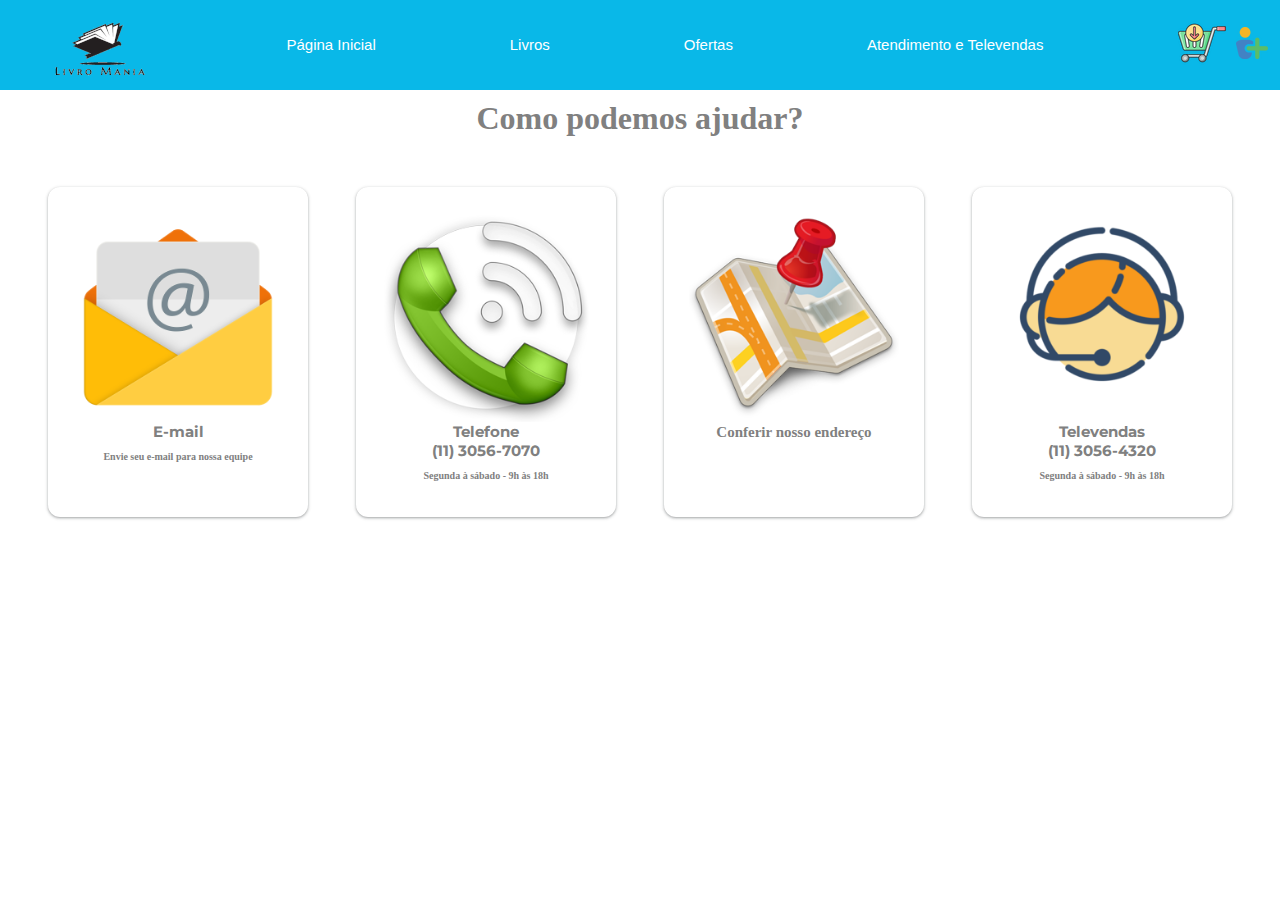
==== atendimento.html @ 5b3447bf "." ====
<!DOCTYPE html>
<html lang="pt-br">

<head>
    <meta charset="UTF-8">
    <meta name="viewport" content="width=device-width, initial-scale=1.0">
    <title>Livraria - Centra de ajuda</title>
    <!--Links pra fontes e o CSS-->
    <link rel="stylesheet" href="./css/style.css">
    <link rel="shortcut icon" href="./img/favicon.ico" type="image/x-icon" />
    <link href="https://fonts.googleapis.com/css2?family=Viga&display=swap" rel="stylesheet">
    <link href="https://fonts.googleapis.com/css2?family=Montserrat:wght@300&display=swap" rel="stylesheet" />

    <style>
        h1 {
            text-align: center;
            color: gray;
            margin-top: 10px;

        }

        .galerry {
            width: 100%;
            height: 400px;
            margin-top: 50px;
            display: flex;
            flex-direction: row;
            justify-content: space-evenly;
        }

        .galerry :hover {
            -webkit-transform: scale(1.1);
        }

        .at {
            width: 260px;
            height: 330px;
            padding: 25px;
            display: flex;
            align-items: stretch;
            flex-direction: column;
            border-radius: 12px;
            box-shadow: rgba(60, 64, 67, 0.3) 0px 1px 2px 0px, rgba(60, 64, 67, 0.15) 0px 1px 3px 1px;
        }

        h4 {
            font-family: 'Montserrat', sans-serif;
            font-size: 15px;
            text-align: center;
            color: gray;
        }

        a {
            text-decoration: none;
            color: gray;
        }

        p {
            color: gray;
            font-size: 10px;
            text-align: center;
            margin-top: 10px;
            font-weight: bold;

        }
    </style>
</head>

<body>
    <!--Parte de cima da página (Onde tem logo e os links pra outras páginas)-->
    <header>
        <!--Logo-->
        <div class="logo-flex">
            <img src="./img/teste.png" alt="logo">
        </div>
        <!--Links pra outras páginas-->
        <nav class="nav-header">
            <ul class="nav-ul">
                <li><a href="./index.html" class="nav-li">Página Inicial</a></li>
                <li><a href="./produtos.html" class="nav-li">Livros</a></li>
                <li><a href="./quem-somos.html" class="nav-li">Ofertas</a></li>
                <li><a href="./atendimento.html" class="nav-li">Atendimento e Televendas</a></li>
            </ul>
        </nav>
        <!--Botões de Usuário e Carrinho-->
        <nav class="user-nav">
            <ul class="user-ul">
                <li class="user-cart">
                    <img src="./img/carr.ico" alt="">
                    <div id="shopping-cart">
                        <table id="cart-content" class="shopping-cart-css">
                            <thead>
                                <th>PRODUTO</th>
                                <th>NOME</th>
                                <th>PREÇO</th>
                            </thead>
                            <tbody></tbody>
                        </table>
                        </br>
                        <a href="#" id="clear-cart" class="button-clean-cart">Limpar Carrinho</a>
                        </br>
                        </br>
                        <button onclick="buyNow()" id="buy-now" class="button-clean-cart">Comprar Agora</button>
                    </div>
                </li>
                <li><a href="login.html" class="user-user"><img src="./img/user-add_114450.ico" alt=""></a></li>
            </ul>
        </nav>
    </header>

    <h1>Como podemos ajudar?</h1>

    <div class="galerry">

        <div class="at">
            <img src="./img/Email_30017.png">
            <h4>E-mail</h4>
            <p>Envie seu e-mail para nossa equipe</p>
        </div>
        <div class="at">
            <img src="./img/Phone_43546.png">
            <h4>Telefone<h4>
                    <h4>(11) 3056-7070</h4>
                    <p> Segunda à sábado - 9h às 18h</p>
        </div>
        <div class="at">
            <img src="./img/Google_Maps_43550.png">
            <h4>
                <a class="end"
                    href="https://www.google.com.br/maps/place/Shopping+Interlagos/@-23.6764362,-46.6782658,17z/data=!4m12!1m6!3m5!1s0x94ce501ac3b77f8f:0xdaa230261180506a!2sShopping+Interlagos!8m2!3d-23.6764362!4d-46.6782658!3m4!1s0x94ce501ac3b77f8f:0xdaa230261180506a!8m2!3d-23.6764362!4d-46.6782658">Conferir
                    nosso endereço</a>
            </h4>
        </div>
        <div class="at">
            <img src="./img/atendimento_v1.png">
            <h4>Televendas</h4>
            <h4>(11) 3056-4320</h4>
            <p>Segunda à sábado - 9h às 18h</p>
        </div>
    </div>
</body>

</html>
---- css/style.css ----
* {
  margin: 0;
  padding: 0px;
  box-sizing: border-box;
}

a {
  color: rgb(19, 126, 221);
}

html,
body {
  max-width: 100%;
  overflow-x: hidden;
}

body {
  font-family: 'Montserrat', sans-serif;
}

.quemSomosBody {
  margin-top: 70px;
  text-align: center;
  line-height: normal;
  font-size: x-large;
}

h2 {
  font-size: 48px;
  margin-top: 40px;
  text-align: center;
  line-height: normal;
}

header {
  display: flex;
  width: 100%;
  height: 10vh;
  background: #09b8e8;
  align-items: center;

}

.logo-flex {
  margin-top: auto;
  margin-left: 50px;
  display: flex;
  flex: .2;

}

.nav-header {
  flex: 2;
}

.nav-ul {
  display: flex;
  justify-content: space-evenly;
  list-style-type: none;
}

.nav-li {
  text-decoration: none;
  color: #ffffff;
  font-size: 1em;
  font-family: Verdana, Geneva, Tahoma, sans-serif;
  font-size: 15px;


}

.user-nav {
  flex: .2;
}

.user-ul {
  display: flex;
  list-style-type: none;
  margin-right: 10px;
  align-items: center;
}

.user-cart {
  text-decoration: none;
  margin-right: 10px;
}

.user-user {
  text-decoration: none;
}

.user-cart {
  position: relative;
}

.user-cart #shopping-cart {
  display: none;
}

.user-cart:hover #shopping-cart {
  display: block;
  position: absolute;
  right: 0;
  top: 100%;
  animation: drop .2s ease;
  z-index: 1;
  background: #ffffff;
  padding: 20px;
  min-width: 300px;
  min-height: 400px;
  text-align: center;
  color: rgb(8, 8, 8);
  align-items: center;
  border: solid 2px #09b8e8;
  border-radius: 8px;
  box-shadow: rgba(9, 30, 66, 0.25) 0px 1px 1px, rgba(9, 30, 66, 0.13) 0px 0px 1px 1px;
  cursor: pointer;


}

.user-cart-css {
  width: 100%;
  box-sizing: border-box;
}

th,
td {
  padding: 12px 15px;
  text-align: left;
  border-bottom: 1px solid #0e0e0e;
}

th:first-child,
td:first-child {
  padding-left: 0;
}

th:last-child,
td:last-child {
  padding-right: 0;
}

.button-clean-cart {
  display: inline-block;
  height: 38px;
  padding: 0 30px;
  color: black;
  text-align: center;
  font-size: 11px;
  font-weight: 600;
  line-height: 38px;
  letter-spacing: .1rem;
  text-transform: uppercase;
  text-decoration: none;
  white-space: nowrap;
  background-color: transparent;
  border-radius: 4px;
  border: 1px solid black;
  cursor: pointer;
  box-sizing: border-box;
}

.button:hover,
button:hover,
input[type="submit"]:hover,
input[type="reset"]:hover,
input[type="button"]:hover,
.button:focus,
button:focus,
input[type="submit"]:focus,
input[type="reset"]:focus,
input[type="button"]:focus {
  color: black;
  border-color: #888;
  outline: 0;
}

.button.button-primary,
button.button-primary,
input[type="submit"].button-primary,
input[type="reset"].button-primary,
input[type="button"].button-primary {
  color: #FFF;
  background-color: black;
  border-color: black;
}

.button.button-primary:hover,
button.button-primary:hover,
input[type="submit"].button-primary:hover,
input[type="reset"].button-primary:hover,
input[type="button"].button-primary:hover,
.button.button-primary:focus,
button.button-primary:focus,
input[type="submit"].button-primary:focus,
input[type="reset"].button-primary:focus,
input[type="button"].button-primary:focus {
  color: #FFF;
  background-color: black;
  border-color: black;
}

@keyframes drop {
  0% {
    opacity: 0;
    transform: translateY(-80px);
  }

  100% {
    opacity: 1;
    transform: translateY(0px);
  }


}

.img-banner {
  margin-left: 72px;
}

.section-slider {
  width: 100%;
  height: 21em;
  display: flex;
  border: solid gold;
  border-width: 0px 0px 2px 0px;
  background: rgb(255, 255, 255);
  max-width: 100%;
}

h3 {
  font-size: 16px;
  color: gray;
}



#slider {
  overflow: hidden;
}

#slider figure {
  position: relative;
  width: 200%;
  height: 200%;
  margin: 0;
  left: 0;
  animation: 10s slider infinite;


}

.livro01 {
  margin-top: 20px;
}

.carIndex {
  width: 300px;
  height: 300px;
  border-radius: 8px;
  box-shadow: rgb(60 64 67 / 30%) 0px 1px 2px 0px, rgb(60 64 67 / 15%) 0px 1px 3px 1px;
}

.section-center {
  display: grid;
  justify-items: stretch;
  align-content: space-between;
}

/* #slider figure img
{
    float: left;
} */

@keyframes slider {
  0% {
    left: 0;
  }

  45% {
    left: 0;
  }

  50% {
    left: -100%;
  }

  95% {
    left: -100%;
  }

}

main {
  font-family: 'Viga', sans-serif;
}

main h1 {
  font-size: 3em;
  text-align: center;
  margin-top: 10px;
}

form {
  display: flex;
  flex: 1;
  margin-top: 10vh;
  justify-content: center;
  align-items: center;
}

footer {
  background-color: #4be0eb;
  height: 40vh;
  width: 100%;
  margin-top: 2vh;
  position: absolute;
  border: gold 2px solid;
  border-width: 2px 0px 0px 0px;

}

#logo-container {
  width: 10%;
  margin-left: 1vh;
  display: flex;
}

.logo {
  margin-top: 1vh;
}

.redes {
  width: 12%;
  margin-left: 1vh;
  margin-top: 1vh;
  list-style-type: none;
  color: black;
}

.redes img {
  width: 20%;
}

.curiosidades {
  vertical-align: sub;
  width: 30%;
  height: 30vh;
  margin-left: 13%;
  margin-top: -32vh;
  text-align: center;

}

.curiosidades h1,
p {
  color: gray;
}

.veja-produtos {
  color: black;
  text-decoration: none;
}

.email {
  margin-left: 43.5%;
  margin-top: -31.5vh;
  width: 30%;
  height: 32vh;
  text-align: center;
  color: black;

}

.email img {
  width: 45%;
  height: 50%;
}

.email ul {
  list-style-type: none;
}

.pagamento {
  width: 26%;
  height: 10vh;
  margin-top: -32vh;
  margin-left: auto;
  display: flex;
  justify-content: center;
}

.fale-conosco {
  width: 26%;
  height: 22vh;
  margin-left: auto;
  display: flex;
  justify-content: center;
}

.fale-conosco img {
  margin-top: 2vh;
}



.gabinetebranco {
  position: absolute;
  left: 10px;

}

.drivebranco {
  position: absolute;
  left: 300px;
  display: inline-block;

}

.notebook {
  position: absolute;
  left: 700px;

}

main {
  margin: 0 auto;
  width: 980px;
  height: 650px;
  position: relative;
  padding: 0px;
}



hr {
  position: relative;
  top: 300px;
}

.span-pedidos {
  position: relative;
  top: 300px;
  font-family: 'Viga', sans-serif;
  font-size: 17px;
}

h5 {
  position: relative;
  top: 280px;
}

.nvidia {
  position: relative;
  top: 300px;
}

.amd {
  position: absolute;
  top: 502px;
  left: 100px;

}

.intel {
  position: absolute;
  top: 502px;
  left: 200px;

}

.asus {
  position: absolute;
  top: 502px;
  left: 300px;

}

.correios {
  position: absolute;
  top: 410px;
  left: 80px;
}


.casa {
  position: absolute;
  top: 390px;
  left: 930px;
}

.correios:active {
  position: absolute;
  left: 930px;
  z-index: 4;

}

.correios:active,
.correios {
  transition: all 2s linear;
  -webkit-transition: all 2s linear;
  -moz-transition: all 2s linear;
  -o-transition: all 2s linear;
}

.column {
  float: left;
  width: 33.33%;
}

.column {
  float: left;
}

.left,
.right {
  width: 25%;
}

.middle {
  width: 50%;
}

@media screen and (max-width: 600px) {
  .column {
    width: 100%;
  }
}

.row:after {
  content: "";
  display: table;
  clear: both;
}





@import url(https://fonts.googleapis.com/css?family=Open+Sans:400,500,300,700);

* {
  font-family: Open Sans;
}

section {
  width: 100%;
  display: inline-block;
  background: white;
  height: 50vh;
  text-align: center;
  font-size: 22px;
  font-weight: 700;
  text-decoration: underline;
}

.footer-distributed {
  background: #031b2a;
  box-shadow: 0 1px 1px 0 rgba(0, 0, 0, 0.12);
  box-sizing: border-box;
  width: 100%;
  text-align: left;
  font: bold 16px sans-serif;
  padding: 55px 50px;
}

.footer-distributed .footer-left,
.footer-distributed .footer-center,
.footer-distributed .footer-right {
  display: inline-block;
  vertical-align: top;
}

/* Footer left */

.footer-distributed .footer-left {
  width: 40%;
}

/* The company logo */

.footer-distributed h3 {
  color: #ffffff;
  font: normal 36px 'Open Sans', cursive;
  margin: 0;
}

.footer-distributed h3 span {
  color: lightseagreen;
}

/* Footer links */

.footer-distributed .footer-links {
  color: gray;
  padding: 0;
}

.footer-distributed .footer-links a {
  display: inline-block;
  line-height: 1.8;
  font-weight: 400;
  text-decoration: none;
  color: inherit;
}

.footer-distributed .footer-company-name {
  color: gray;
  font-size: 14px;
  font-weight: normal;
  margin: 0;
}

/* Footer Center */

.footer-distributed .footer-center {
  width: 35%;
}

.footer-distributed .footer-center i {
  background-color: #0479c2;
  color: #ffffff;
  font-size: 25px;
  width: 38px;
  height: 38px;
  border-radius: 50%;
  text-align: center;
  line-height: 42px;
  margin: 10px 15px;
  vertical-align: middle;
}

.footer-distributed .footer-center i.fa-envelope {
  font-size: 17px;
  line-height: 38px;
}

.footer-distributed .footer-center p {
  display: inline-block;
  color: gray;
  font-weight: 400;
  vertical-align: middle;
  margin: 0;
}

.footer-distributed .footer-center p span {
  display: block;
  font-weight: normal;
  font-size: 14px;
  line-height: 2;
}

.footer-distributed .footer-center p a {
  color: gray;
  text-decoration: none;
  ;
}

.footer-distributed .footer-links a:before {
  content: "|";
  font-weight: 300;
  font-size: 20px;
  left: 0;
  color: #09b8e8;
  display: inline-block;
  padding-right: 5px;
}

.footer-distributed .footer-links .link-1:before {
  content: none;
}

/* Footer Right */

.footer-distributed .footer-right {
  width: 20%;
}

.footer-distributed .footer-company-about {
  line-height: 20px;
  color: gray;
  font-size: 13px;
  font-weight: normal;
  margin: 0;
}

.footer-distributed .footer-company-about span {
  display: block;
  color: gray;
  font-size: 14px;
  font-weight: bold;
  margin-bottom: 20px;
}

.footer-distributed .footer-icons {
  margin-top: 25px;
}

.footer-distributed .footer-icons a {
  display: inline-block;
  width: 35px;
  height: 35px;
  cursor: pointer;
  border-radius: 2px;

  font-size: 20px;
  color: #14d728;
  text-align: center;
  line-height: 35px;

  margin-right: 3px;
  margin-bottom: 5px;
}

/* If you don't want the footer to be responsive, remove these media queries */

@media (max-width: 880px) {

  .footer-distributed {
    font: bold 14px sans-serif;
  }

  .footer-distributed .footer-left,
  .footer-distributed .footer-center,
  .footer-distributed .footer-right {
    display: block;
    width: 100%;
    margin-bottom: 40px;
    text-align: center;
  }

  .footer-distributed .footer-center i {
    margin-left: 0;
  }

}
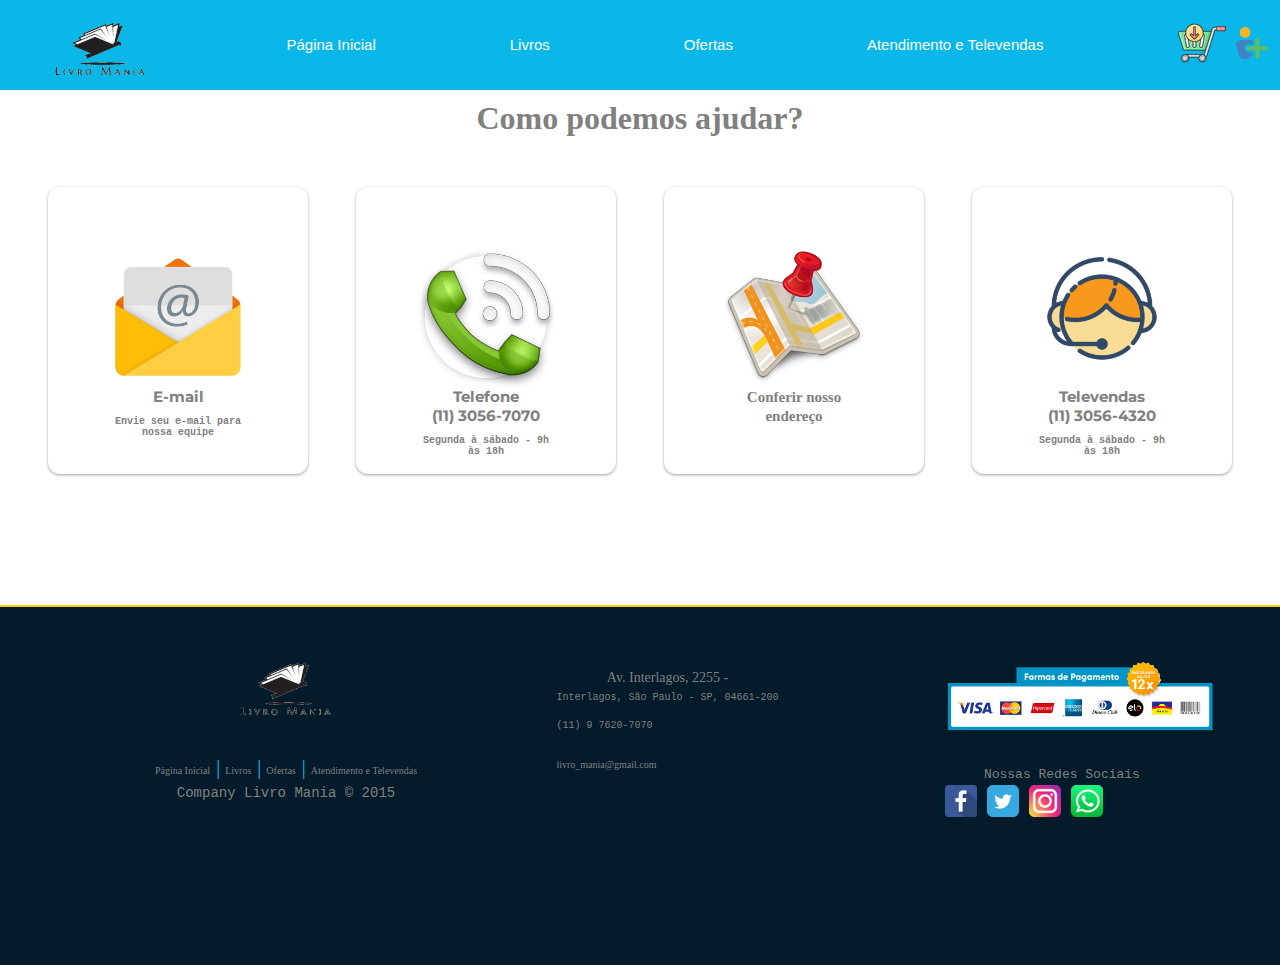
==== commit c906648e: "refactor" ====
--- a/atendimento.html
+++ b/atendimento.html
@@ -34,8 +34,8 @@
 
         .at {
             width: 260px;
-            height: 330px;
-            padding: 25px;
+            height: 287px;
+            padding: 60px;
             display: flex;
             align-items: stretch;
             flex-direction: column;
@@ -138,6 +138,45 @@
             <p>Segunda à sábado - 9h às 18h</p>
         </div>
     </div>
+    <footer class="footer-distributed">
+        <div class="footer-left">
+            <h3> <img src="./img/teste.png" alt="logo"></h3>
+            <p class="footer-links">
+                <a href="./index.html" class="link-1">Página Inicial</a>
+                <a href="./produtos.html">Livros</a>
+                <a href="./quem-somos.html">Ofertas</a>
+                <a href="./atendimento.html">Atendimento e Televendas</a>
+            </p>
+            <p class="footer-company-name">Company Livro Mania © 2015</p>
+        </div>
+        <div class="footer-center">
+            <div>
+                <i class="fa fa-map-marker"></i>
+                <p><span>Av. Interlagos, 2255 - </span> Interlagos, São Paulo - SP, 04661-200</p>
+            </div>
+            <div>
+                <i class="fa fa-phone"></i>
+                <p>(11) 9 7620-7070</p>
+            </div>
+            <div>
+                <i class="fa fa-envelope"></i>
+                <p><a href="mailto:support@company.com">livro_mania@gmail.com</a></p>
+            </div>
+        </div>
+        <div class="footer-right">
+            <p class="footer-company-about">
+                <img src="./img/forma-de-pagamento.png" width="115%" height="115%" alt="">
+            </p>
+            <div class="footer-icons">
+                <p class="footer-company-about">Nossas Redes Sociais</p>
+                <a href="#"><i class="fa fa-facebook"></i><img src="./img/face.ico" alt=""></a>
+                <a href="#"><i class="fa fa-twitter"></i><img src="./img/twitter.ico" alt=""></a>
+                <a href="#"><i class="fa fa-linkedin"></i><img
+                        src="./img/iconfinder-social-media-applications-3instagram-4102579_113804.png" alt=""></a>
+                <a href="#"><i class="fa fa-github"></i><img src="./img/whatssss.png" alt=""></a>
+            </div>
+        </div>
+    </footer>
 </body>
 
 </html>--- a/css/style.css
+++ b/css/style.css
@@ -181,9 +181,9 @@
 input[type="submit"].button-primary,
 input[type="reset"].button-primary,
 input[type="button"].button-primary {
-  color: #FFF;
-  background-color: black;
-  border-color: black;
+  text-decoration: none;
+  border-radius: 3px;
+  box-shadow: rgba(60, 64, 67, 0.3) 0px 1px 2px 0px, rgba(60, 64, 67, 0.15) 0px 1px 3px 1px;
 }
 
 .button.button-primary:hover,
@@ -230,8 +230,11 @@
 }
 
 h3 {
-  font-size: 16px;
+  font-size: 14px;
   color: gray;
+  text-align: center;
+  margin-top: 6px;
+  font-family: monospace;
 }
 
 
@@ -251,16 +254,32 @@
 
 }
 
+
+
 .livro01 {
   margin-top: 20px;
 }
 
-.carIndex {
-  width: 300px;
-  height: 300px;
-  border-radius: 8px;
+.card {
+  width: 320px;
+  padding: 24px;
+  display: flex;
+  flex-direction: column;
+  align-items: center;
+  justify-content: space-around;
+  border-radius: 10px;
   box-shadow: rgb(60 64 67 / 30%) 0px 1px 2px 0px, rgb(60 64 67 / 15%) 0px 1px 3px 1px;
 }
+
+
+
+.info-card {
+  display: flex;
+  align-items: center;
+  flex-direction: column;
+  gap: 8px;
+}
+
 
 .section-center {
   display: grid;
@@ -356,6 +375,8 @@
 .curiosidades h1,
 p {
   color: gray;
+  text-align: center;
+  font-family: monospace;
 }
 
 .veja-produtos {
@@ -506,8 +527,14 @@
 }
 
 .column {
-  float: left;
-  width: 33.33%;
+  position: relative;
+
+}
+
+.column :hover {
+
+  -webkit-transform: scale(1.1);
+
 }
 
 .column {
@@ -529,11 +556,11 @@
   }
 }
 
-.row:after {
+/* .row:after {
   content: "";
   display: table;
   clear: both;
-}
+} */
 
 
 
@@ -546,14 +573,21 @@
 }
 
 section {
+  display: flex;
+  justify-content: center;
+  align-items: stretch;
+  flex-direction: row;
   width: 100%;
-  display: inline-block;
   background: white;
   height: 50vh;
-  text-align: center;
-  font-size: 22px;
   font-weight: 700;
-  text-decoration: underline;
+  text-decoration: none;
+}
+
+.row {
+  display: flex;
+  align-items: center;
+  grid-gap: 55px;
 }
 
 .footer-distributed {
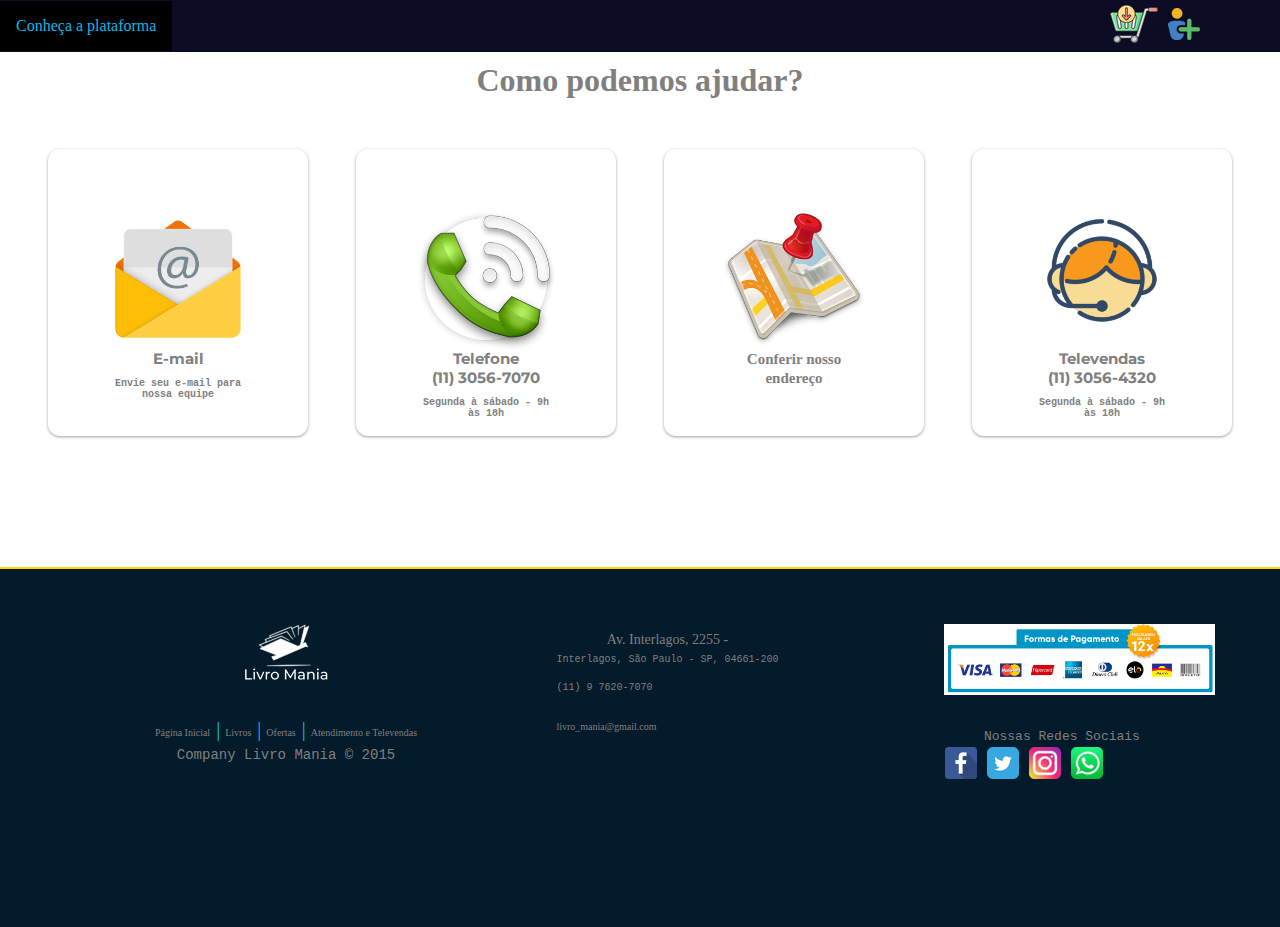
==== commit ede2f49b: "refactor" ====
--- a/atendimento.html
+++ b/atendimento.html
@@ -70,18 +70,19 @@
     <!--Parte de cima da página (Onde tem logo e os links pra outras páginas)-->
     <header>
         <!--Logo-->
-        <div class="logo-flex">
+        <!-- <div class="logo-flex">
             <img src="./img/teste.png" alt="logo">
+        </div> -->
+        <!--Links pra outras páginas-->
+        <div class="dropdown">
+            <button class="dropbtn">Conheça a plataforma</button>
+            <div class="dropdown-content">
+                <a href="./index.html">Página Inicial</a>
+                <a href="./produtos.html">Livros</a>
+                <a href="./quem-somos.html">Ofertas</a>
+                <a href="./atendimento.html">Atendimento e televendas</a>
+            </div>
         </div>
-        <!--Links pra outras páginas-->
-        <nav class="nav-header">
-            <ul class="nav-ul">
-                <li><a href="./index.html" class="nav-li">Página Inicial</a></li>
-                <li><a href="./produtos.html" class="nav-li">Livros</a></li>
-                <li><a href="./quem-somos.html" class="nav-li">Ofertas</a></li>
-                <li><a href="./atendimento.html" class="nav-li">Atendimento e Televendas</a></li>
-            </ul>
-        </nav>
         <!--Botões de Usuário e Carrinho-->
         <nav class="user-nav">
             <ul class="user-ul">
@@ -140,7 +141,7 @@
     </div>
     <footer class="footer-distributed">
         <div class="footer-left">
-            <h3> <img src="./img/teste.png" alt="logo"></h3>
+            <h3> <img src="./img/logo-icon.png" alt="logo"></h3>
             <p class="footer-links">
                 <a href="./index.html" class="link-1">Página Inicial</a>
                 <a href="./produtos.html">Livros</a>
--- a/css/style.css
+++ b/css/style.css
@@ -4,6 +4,54 @@
   box-sizing: border-box;
 }
 
+.dropbtn {
+  background-color: #000000;
+  color: #09b8e8;
+  padding: 16px;
+  font-size: 16px;
+  border: none;
+  cursor: pointer;
+}
+
+/* The container <div> - needed to position the dropdown content */
+.dropdown {
+  position: relative;
+  display: inline-block;
+}
+
+/* Dropdown Content (Hidden by Default) */
+.dropdown-content {
+  display: none;
+  position: absolute;
+  background-color: #000000;
+  min-width: 160px;
+  box-shadow: 0px 8px 16px 0px rgba(0, 0, 0, 0.2);
+  z-index: 1;
+}
+
+/* Links inside the dropdown */
+.dropdown-content a {
+  color: #09b8e8;
+  padding: 12px 16px;
+  text-decoration: none;
+  display: block;
+}
+
+/* Change color of dropdown links on hover */
+.dropdown-content a:hover {
+  background-color: #464444
+}
+
+/* Show the dropdown menu on hover */
+.dropdown:hover .dropdown-content {
+  display: block;
+}
+
+/* Change the background color of the dropdown button when the dropdown content is shown */
+.dropdown:hover .dropbtn {
+  background-color: #09b8e8;
+}
+
 a {
   color: rgb(19, 126, 221);
 }
@@ -32,13 +80,26 @@
   line-height: normal;
 }
 
+
 header {
   display: flex;
+  justify-content: space-evenly;
+  gap: 13%;
   width: 100%;
-  height: 10vh;
-  background: #09b8e8;
+  background: #0c0c24;
   align-items: center;
 
+}
+
+@media(min-width: 768px) {
+  header {
+    display: flex;
+    justify-content: space-between;
+    width: 100%;
+    background: #0c0c24;
+    align-items: center;
+    gap: 20%;
+  }
 }
 
 .logo-flex {
@@ -586,8 +647,20 @@
 
 .row {
   display: flex;
+  flex-direction: column;
   align-items: center;
   grid-gap: 55px;
+
+
+}
+
+@media(min-width: 1024px) {
+  .row {
+    display: flex;
+    flex-direction: row;
+    align-items: center;
+    grid-gap: 55px;
+  }
 }
 
 .footer-distributed {
